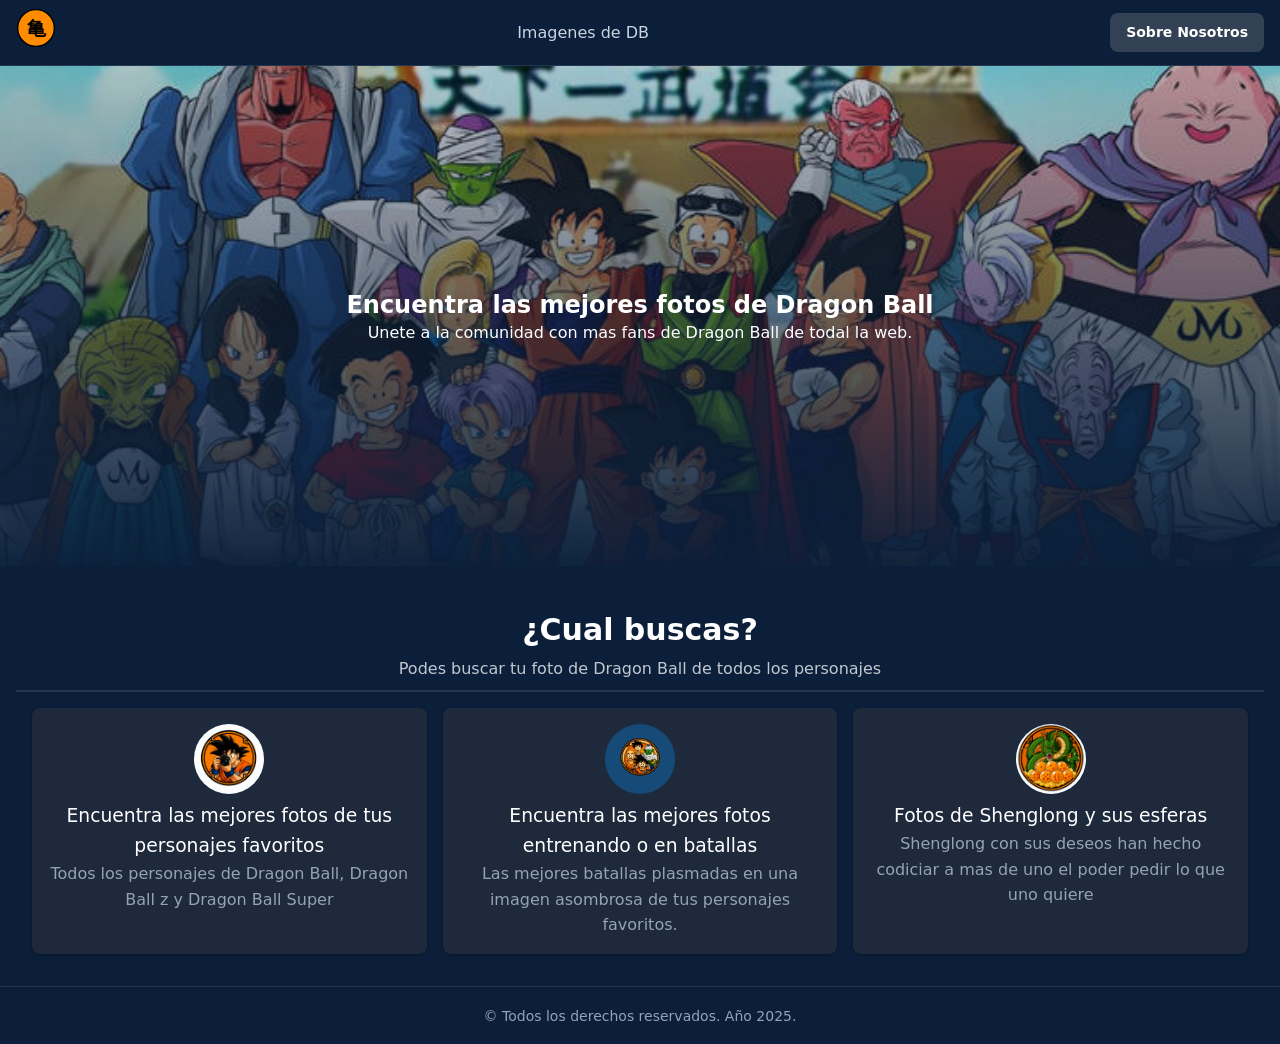
==== HTML Y CSS 01/index.html @ a4bcbd10 "Modificacion en index lang= es y prueba en img foto grupal" ====
<!DOCTYPE html>
<html lang="es">
    <head>
        <title>Primer ejercicio</title>
        <meta charset="UTF-8">
        <meta name="viewport" content="width=device-width, initial-scale=1.0" />
        <link rel="icon" type="image/png" href="logo.png">
        <meta name = "description" content="Encuentra las mejores fotos de Goku y Vegeta">
        <link rel="stylesheet" href="estilo.css">
    </head>
    <body>
        <header>
            <h2>
                <img src="logo_dragon_style.svg" alt="logo" width="40" height="40">
            </h2>

            <nav>
                <a href="imagenes.html">Imagenes de DB</a>
            </nav>

            <div>
                <a href="nosotros.html">Sobre Nosotros</a>
            </div>
        </header>
        <main>
            <section>
                <img style="width: 100%;" aspect-ratio="638/317" src="dragon-ball-z.jpg" alt="Todos los personajes de DB" width="200">
                <h1>Encuentra las mejores fotos de Dragon Ball</h1>
                <p>Unete a la comunidad con mas fans de Dragon Ball de todal la web.</p>
            </section>
            <section>
                <header>
                    <h2>¿Cual buscas?</h2>
                    <p>Podes buscar tu foto de Dragon Ball de todos los personajes</p>

                </header>
                <footer>
                <article>
                    <img src="fotos_individuales.svg" alt="Imagen que representa a las fotos individuales" >
                    <h3>Encuentra las mejores fotos de tus personajes favoritos</h3>
                    <p>Todos los personajes de Dragon Ball, Dragon Ball z y Dragon Ball Super</p>
                </article>
                <article>
                    <img src="foto_grupal.svg" alt="Imagen que representa a las fotos grupales como amigos y en batallas" >
                    <h3>Encuentra las mejores fotos entrenando o en batallas</h3>
                    <p>Las mejores batallas plasmadas en una imagen asombrosa de tus personajes favoritos.</p>
                </article>
                <article>
                    <img src="esferasyshenglong.svg" alt="Imagen que representa a las fotos de shenglong y las esferas del dragon" >
                    <h3>Fotos de Shenglong y sus esferas</h3>
                    <p>Shenglong con sus deseos han hecho codiciar a mas de uno el poder pedir lo que uno quiere</p>
                </article>
                </footer>
            </section>

        </main>
    </body>
    <footer><small>&copy; Todos los derechos reservados. Año 2025.</small></footer>
</html>
---- HTML Y CSS 01/estilo.css ----
* {
  margin: 0;
  padding: 0;
  box-sizing: border-box;
}

:root {
    --background: #0B1F3A;
    --primary: #3b4550;
    --primary-dark: #0a3d66;
    --primary-hover: #0d5ba8;
    --primary-light: #09f;
    --text-primary: #ffffff;
    --text-secondary: #cbd5e1;
    --text-muted: #94a3b8;
    --border: rgba(255, 255, 255, 0.1);
    --card-bg: #1e293b;
    --shadow: rgba(0, 0, 0, 0.3);
    --input-bg: #1e293b;
    --hsla-example: hsla(210, 100%, 56%, 1);
}

@font-face {
  font-family: 'Inter Variable';
  font-style: normal;
  font-display: swap;
  font-weight: 100 900;
  src: url(https://cdn.jsdelivr.net/fontsource/fonts/inter:vf@latest/latin-wght-normal.woff2) format('woff2-variations');
  unicode-range: U+0000-00FF,U+0131,U+0152-0153,U+02BB-02BC,U+02C6,U+02DA,U+02DC,U+0304,U+0308,U+0329,U+2000-206F,U+20AC,U+2122,U+2191,U+2193,U+2212,U+2215,U+FEFF,U+FFFD;
}








body {
  font-family: system-ui;
  background-color: var(--background);
  color: var(--text-primary);
  min-height: 100vh;
  display: flex;
  flex-direction: column;
  line-height: 1.6;
}

/* Títulos principales */
h1 {
  font-size: 1.5rem;
  line-height: 1.2;
  text-wrap: balance;
  display: flex;
  align-items: center;
  gap: 0.5rem;

  svg {
    width: 2rem;
    height: 2rem;
    color: var(--primary-light);
  }
}

h1 + p {
  text-wrap: balance;
  margin-bottom: 2rem
}

/* Header */
header {
  border-bottom: 1px solid var(--border);
  background: var(--background);
  padding: .5rem 1rem;
  display: flex;
  align-items: center;
  justify-content: space-between;
  gap: 2rem;

  h2 {
    font-size: 1.25rem;
    font-weight: 700;
    color: var(--text-primary);
  }
}

/* Navegación del header a otras páginas */
nav {
  align-items: center;
  gap: 1rem;
  display: flex;

  a {
    text-decoration: none;
    color: var(--text-secondary);
    transition: color 0.2s;
    font-weight: 500;

    &:hover, &:focus {
      color: var(--primary);
      outline: none;
    }
  }
}

/* Botones del Header */
header div a {
  padding: 0.5rem 1rem;
  border-radius: 0.5rem;
  background-color: #334155;
  color: var(--text-primary);
  display: inline-block;
  font-size: 0.875rem;
  font-weight: 700;
  text-decoration: none;
  /* TODO */
}

/* Hero */
main > section:nth-child(1) {
  height: 500px;
  text-align: center;
  display: flex;
  flex-direction: column;
  justify-content: center;
  align-items: center;

  h1 {
    padding-top: 36px;
  }

  & > img {
    position: absolute;
    width: 100%;
    height: 100%;
    object-fit: cover;
    z-index: -1;
    left: 0;
    right: 0;
    mask-image: linear-gradient(to bottom, rgba(16, 25, 34, 1) 5%, rgba(16, 25, 34, 0) 80%);
  }
}
/* Features Section */
main > section:nth-child(2) {
  padding-inline: 1rem;
  background-color: var(--background);
  padding-top: 2rem;

  & > header {
    gap: 2px;
    flex-direction: column;

    h2 {
      margin-bottom: 0;
    }

    p {
      opacity: .75;
    }
  }

  
}

main > section:nth-child(2) h2 {
  font-size: 1.875rem;
  font-weight: 700;
  color: var(--text-primary);
  margin-bottom: 1rem;
}

main > section:nth-child(2) > div > div:first-child > p {
  font-size: 1.125rem;
  color: var(--text-muted);
  max-width: 42rem;
  margin: 0 auto;
}

/* Grid de Features */
main > section:nth-child(2) footer {
  display: grid;
  grid-template-columns: repeat(auto-fit, minmax(280px, 1fr));
  gap: 16px
}

/* Feature Cards */
 article {
  background-color: var(--card-bg);
  padding: 1rem;
  margin-bottom: 16px;
  border-radius: 0.5rem;                   
  box-shadow: 0px 1px 3px 0 var(--shadow); 

  img {
    color: var(--primary-light);          
    background: rgba(0, 153, 255, 0.3);  
    border-radius: 9999px;               
    width: 70px;                         
    height: 70px;                        
    padding: 0px;                       
  }

  h3 {
    font-weight: 500;
  }

  p {
    color: var(--text-muted);
  }
} 
.intro {
  background-color: #09f;
  height: 200px !important;
  padding: 5px;
  margin: 0px;
  text-align: center;
  flex-direction: column;
  justify-content: center;
  align-items: center;
}
.fotos_general {
    display: grid;
    grid-template-columns: repeat(auto-fit, minmax(280px, 1fr));
    gap: 16px;

   .card {
          background-color: #09f;
          border-radius: 5px;         

      img {
        border-radius: 0%;
        width: 100%;
        height: 100%;
        object-fit: cover;
      }
    }
   
}






/* Footer */
footer {
  background-color: var(--background);
  border-top: 1px solid var(--border);
  text-align: center;
  padding: 16px;

  small {
    color: var(--text-muted);
    font-size: 0.875rem;
  }
}



.pagination {
    display: flex;
    justify-content: center;
    gap: 0.5rem;
    margin-block: 0.5rem;

    
}
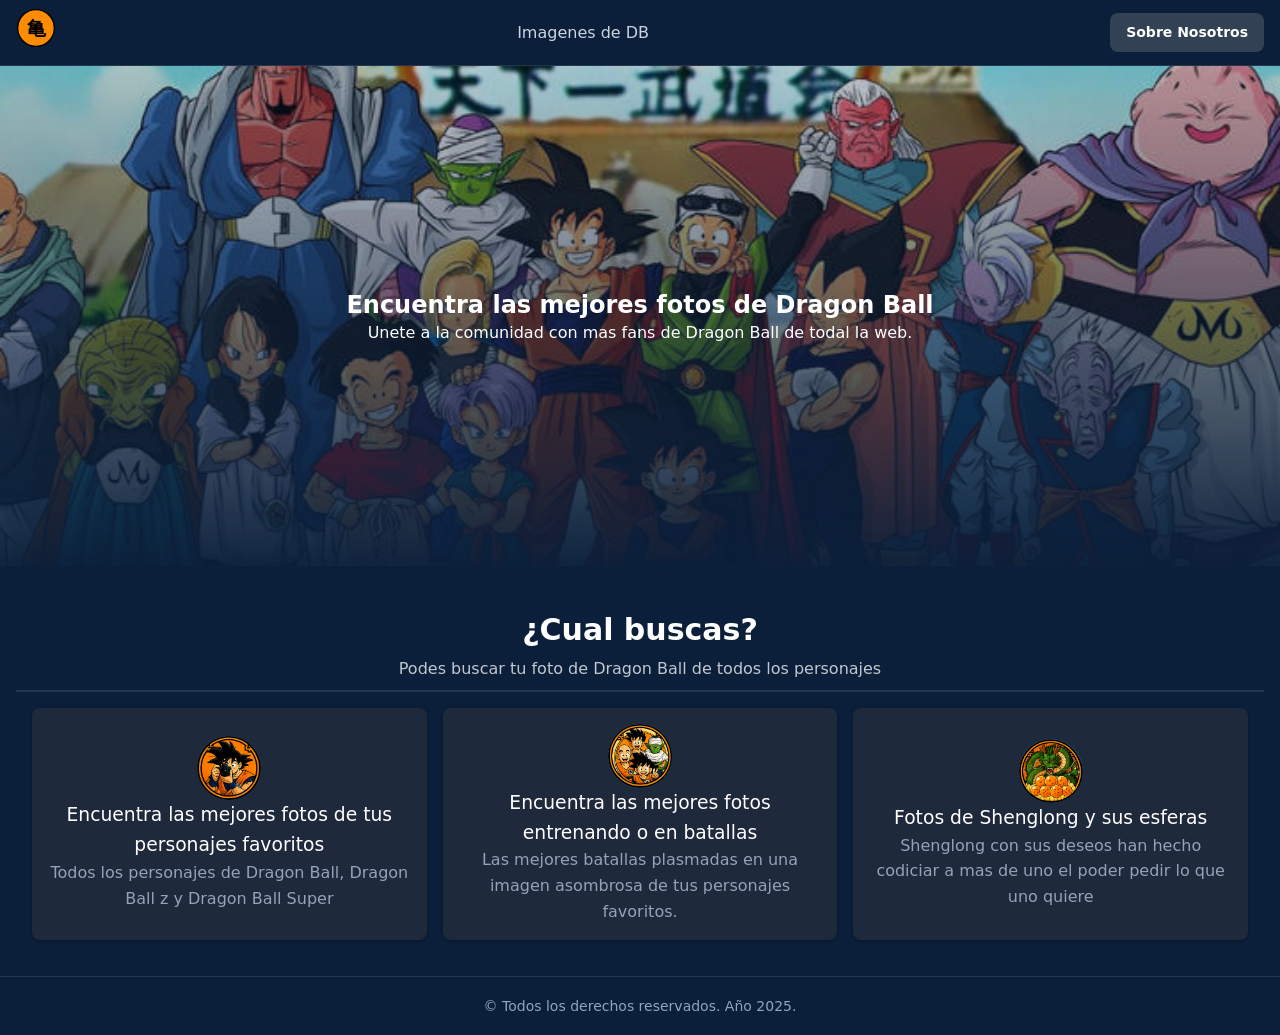
==== commit 8e4955c9: "Mejoras en las fotos de iconos en pagina principal" ====
--- a/HTML Y CSS 01/index.html
+++ b/HTML Y CSS 01/index.html
@@ -24,7 +24,7 @@
         </header>
         <main>
             <section>
-                <img style="width: 100%;" aspect-ratio="638/317" src="dragon-ball-z.jpg" alt="Todos los personajes de DB" width="200">
+                <img  src="dragon-ball-z.jpg" alt="Todos los personajes de DB" width="200">
                 <h1>Encuentra las mejores fotos de Dragon Ball</h1>
                 <p>Unete a la comunidad con mas fans de Dragon Ball de todal la web.</p>
             </section>
@@ -36,17 +36,23 @@
                 </header>
                 <footer>
                 <article>
-                    <img src="fotos_individuales.svg" alt="Imagen que representa a las fotos individuales" >
+                    <div class="icon">
+                    <img  aspect-ratio="638/317" src="fotos individuales.png" alt="Imagen que representa a las fotos individuales" >
+                    </div>
                     <h3>Encuentra las mejores fotos de tus personajes favoritos</h3>
                     <p>Todos los personajes de Dragon Ball, Dragon Ball z y Dragon Ball Super</p>
                 </article>
                 <article>
-                    <img src="foto_grupal.svg" alt="Imagen que representa a las fotos grupales como amigos y en batallas" >
+                    <div class="icon">
+                    <img  aspect-ratio="638/317" src="foto grupal.png" alt="Imagen que representa a las fotos grupales como amigos y en batallas" >
+                    </div>
                     <h3>Encuentra las mejores fotos entrenando o en batallas</h3>
                     <p>Las mejores batallas plasmadas en una imagen asombrosa de tus personajes favoritos.</p>
                 </article>
                 <article>
-                    <img src="esferasyshenglong.svg" alt="Imagen que representa a las fotos de shenglong y las esferas del dragon" >
+                    <div class="icon">
+                    <img  aspect-ratio="638/317" src="esferasyshenglong.png" alt="Imagen que representa a las fotos de shenglong y las esferas del dragon" >
+                    </div>
                     <h3>Fotos de Shenglong y sus esferas</h3>
                     <p>Shenglong con sus deseos han hecho codiciar a mas de uno el poder pedir lo que uno quiere</p>
                 </article>
--- a/HTML Y CSS 01/estilo.css
+++ b/HTML Y CSS 01/estilo.css
@@ -187,11 +187,15 @@
  article {
   background-color: var(--card-bg);
   padding: 1rem;
-  margin-bottom: 16px;
+  margin-bottom: 20px;
   border-radius: 0.5rem;                   
-  box-shadow: 0px 1px 3px 0 var(--shadow); 
-
-  img {
+  box-shadow: 0px 1px 3px 0 var(--shadow);
+  display: flex;
+  flex-direction: column;
+  align-items: center;
+  justify-content: center; 
+
+  /*img {
     color: var(--primary-light);          
     background: rgba(0, 153, 255, 0.3);  
     border-radius: 9999px;               
@@ -199,7 +203,25 @@
     height: 70px;                        
     padding: 0px;                       
   }
-
+    */
+  .icon{
+    color: var(--primary-light);
+    width:64px;
+    height:64px;
+    border-radius:9999px;
+    overflow:hidden;
+    background:rgba(0,153,255,.3);
+    
+    /*text-align: center;
+    
+    align-items: center;
+    */
+  }
+  .icon img{
+    width:100%;
+    height:100%;
+    
+  }
   h3 {
     font-weight: 500;
   }
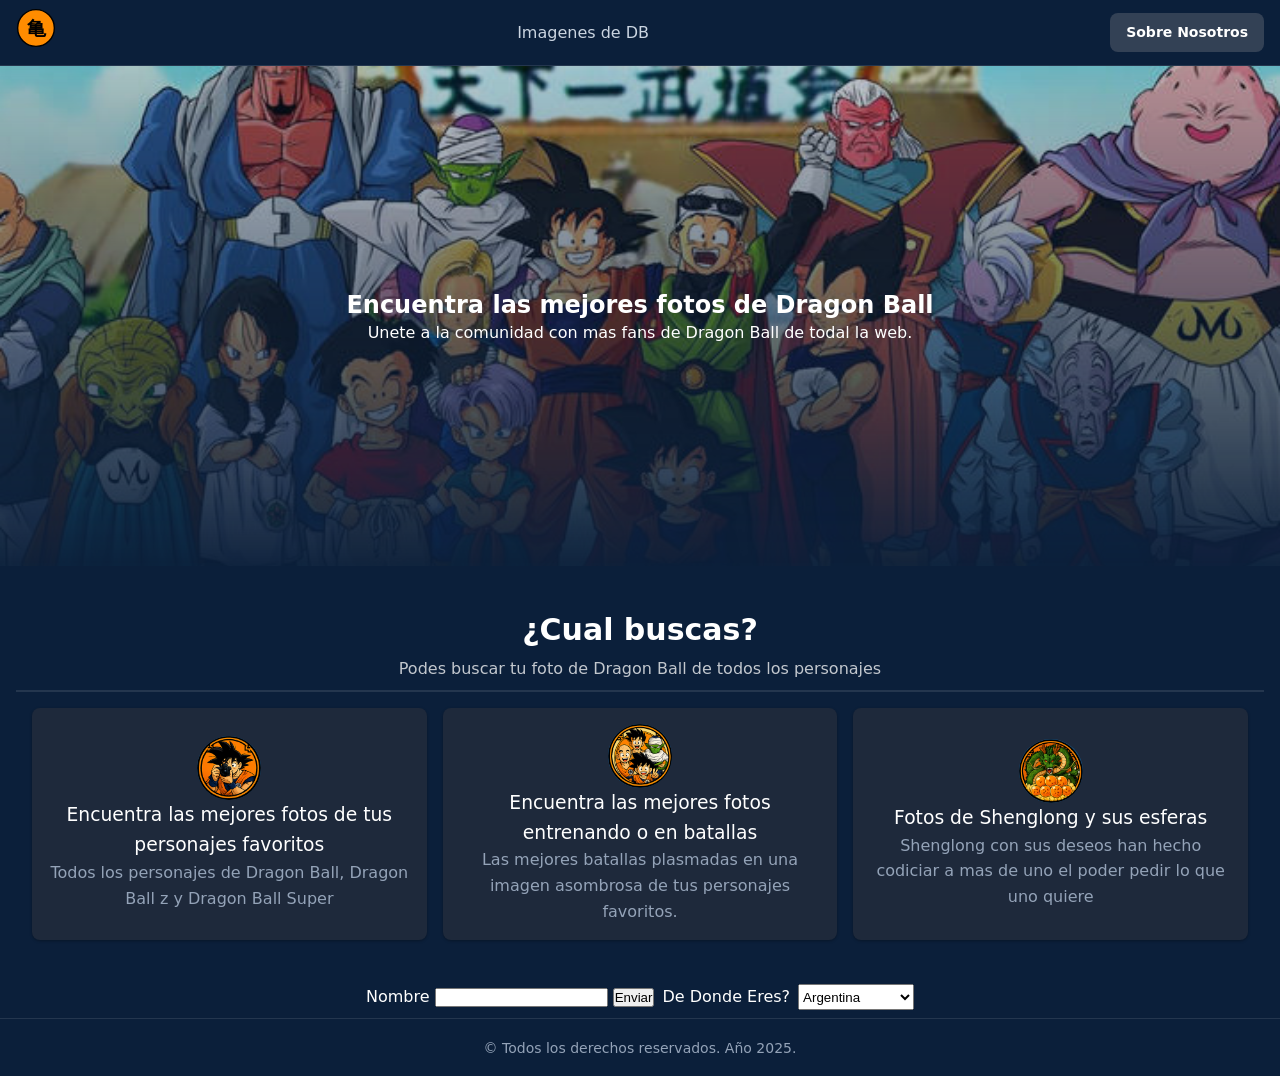
==== commit ff83bf4d: "Incersion de codigo JS" ====
--- a/HTML Y CSS 01/index.html
+++ b/HTML Y CSS 01/index.html
@@ -7,6 +7,7 @@
         <link rel="icon" type="image/png" href="logo.png">
         <meta name = "description" content="Encuentra las mejores fotos de Goku y Vegeta">
         <link rel="stylesheet" href="estilo.css">
+        <script defer src="script.js"></script>
     </head>
     <body>
         <header>
@@ -23,11 +24,13 @@
             </div>
         </header>
         <main>
+            
             <section>
                 <img  src="dragon-ball-z.jpg" alt="Todos los personajes de DB" width="200">
                 <h1>Encuentra las mejores fotos de Dragon Ball</h1>
                 <p>Unete a la comunidad con mas fans de Dragon Ball de todal la web.</p>
             </section>
+            
             <section>
                 <header>
                     <h2>¿Cual buscas?</h2>
@@ -35,6 +38,7 @@
 
                 </header>
                 <footer>
+                    
                 <article>
                     <div class="icon">
                     <img  aspect-ratio="638/317" src="fotos individuales.png" alt="Imagen que representa a las fotos individuales" >
@@ -58,6 +62,23 @@
                 </article>
                 </footer>
             </section>
+            <section>
+                <form id="prueba" class="form-style">
+                    <label>
+                    Nombre
+                    <input type="text" id="input-nombre" />
+                    <button type="submit">Enviar</button>
+                    </label>
+
+                    <label for="filtro">De Donde Eres?</label>
+                    <select  id="filtro">
+                        <option value="arg">Argentina</option>
+                        <option value="br">Brasil</option>
+                        <option value="mx">Mexico</option>
+                        <option value="eeuu">Estados Unidos</option>
+                    </select>
+                </form>
+            </section>
 
         </main>
     </body>
--- a/HTML Y CSS 01/estilo.css
+++ b/HTML Y CSS 01/estilo.css
@@ -288,3 +288,9 @@
     
 }
 
+.form-style {
+  display: flex;
+  justify-content: center;
+  gap: 0.5rem;
+  margin-block: 0.5rem;
+}
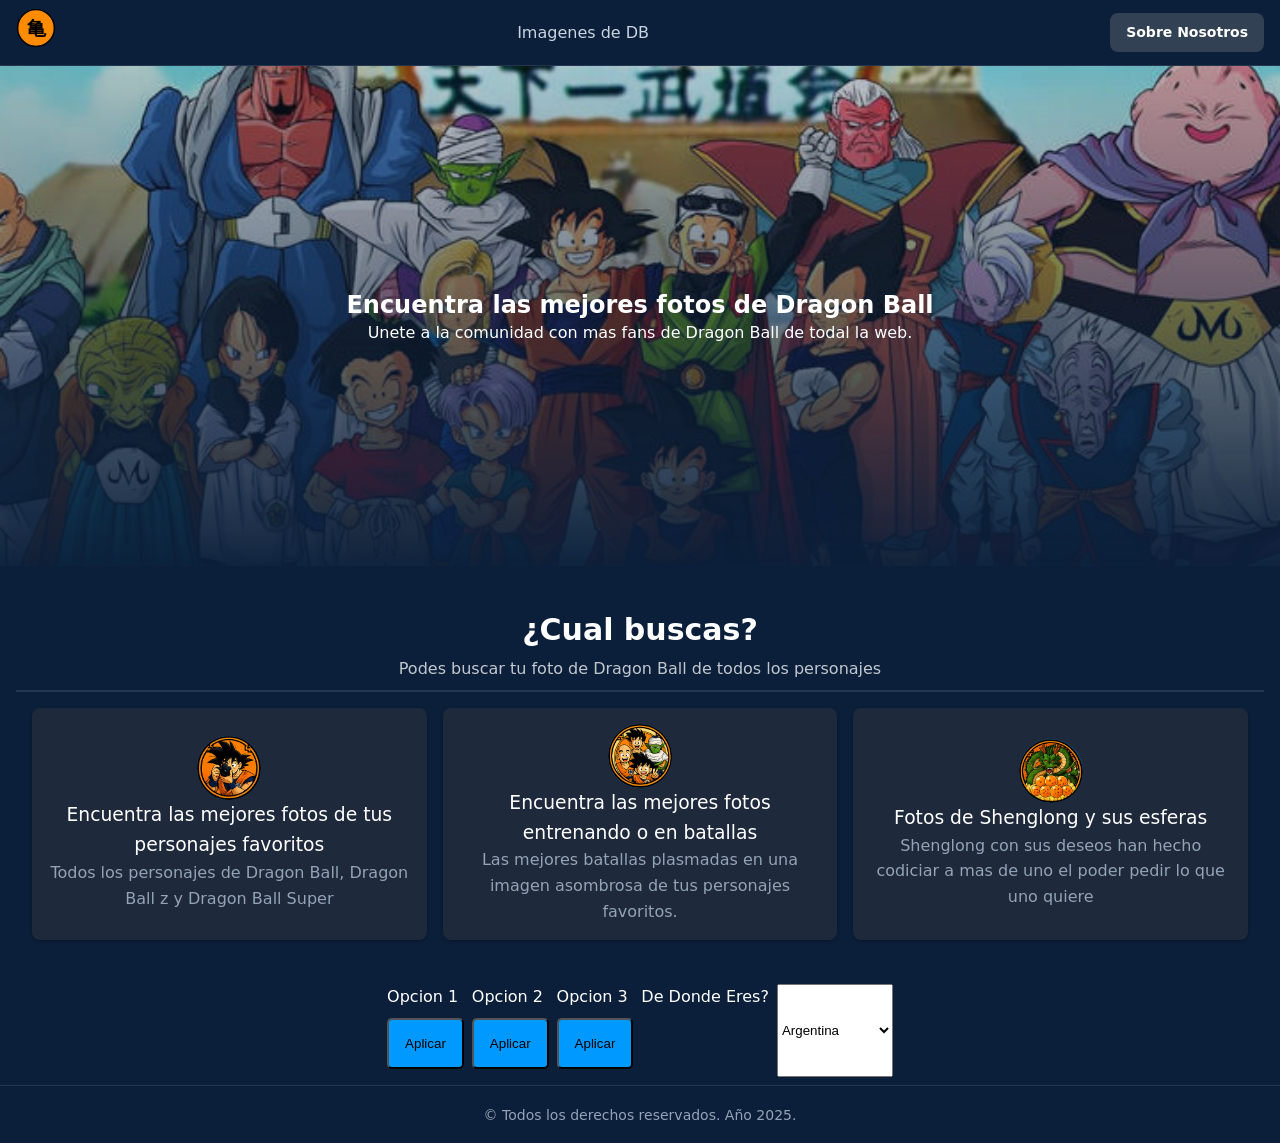
==== commit a4af4cd1: "Burbujeo, manipulacion del DOM y delegacion de eventos" ====
--- a/HTML Y CSS 01/index.html
+++ b/HTML Y CSS 01/index.html
@@ -62,13 +62,25 @@
                 </article>
                 </footer>
             </section>
+            
             <section>
                 <form id="prueba" class="form-style">
                     <label>
-                    Nombre
-                    <input type="text" id="input-nombre" />
-                    <button type="submit">Enviar</button>
+                    Opcion 1
+                    
+                    <button class="aply-button">Aplicar</button>
                     </label>
+                    <label>
+                    Opcion 2
+                    
+                    <button class="aply-button">Aplicar</button>
+                    </label>
+                    <label>
+                    Opcion 3
+                    
+                    <button class="aply-button">Aplicar</button>
+                    </label>
+                    
 
                     <label for="filtro">De Donde Eres?</label>
                     <select  id="filtro">
--- a/HTML Y CSS 01/estilo.css
+++ b/HTML Y CSS 01/estilo.css
@@ -293,4 +293,20 @@
   justify-content: center;
   gap: 0.5rem;
   margin-block: 0.5rem;
-}+}
+
+.aply-button {
+  background-color: #09f;
+  display: block;
+  justify-content: center;
+  gap: 0.5rem;
+  margin-block: 0.5rem;
+  padding: 16px;
+  border-radius: 5px;
+  
+
+  &.is-aplied {
+    background-color: green;
+
+  }
+}
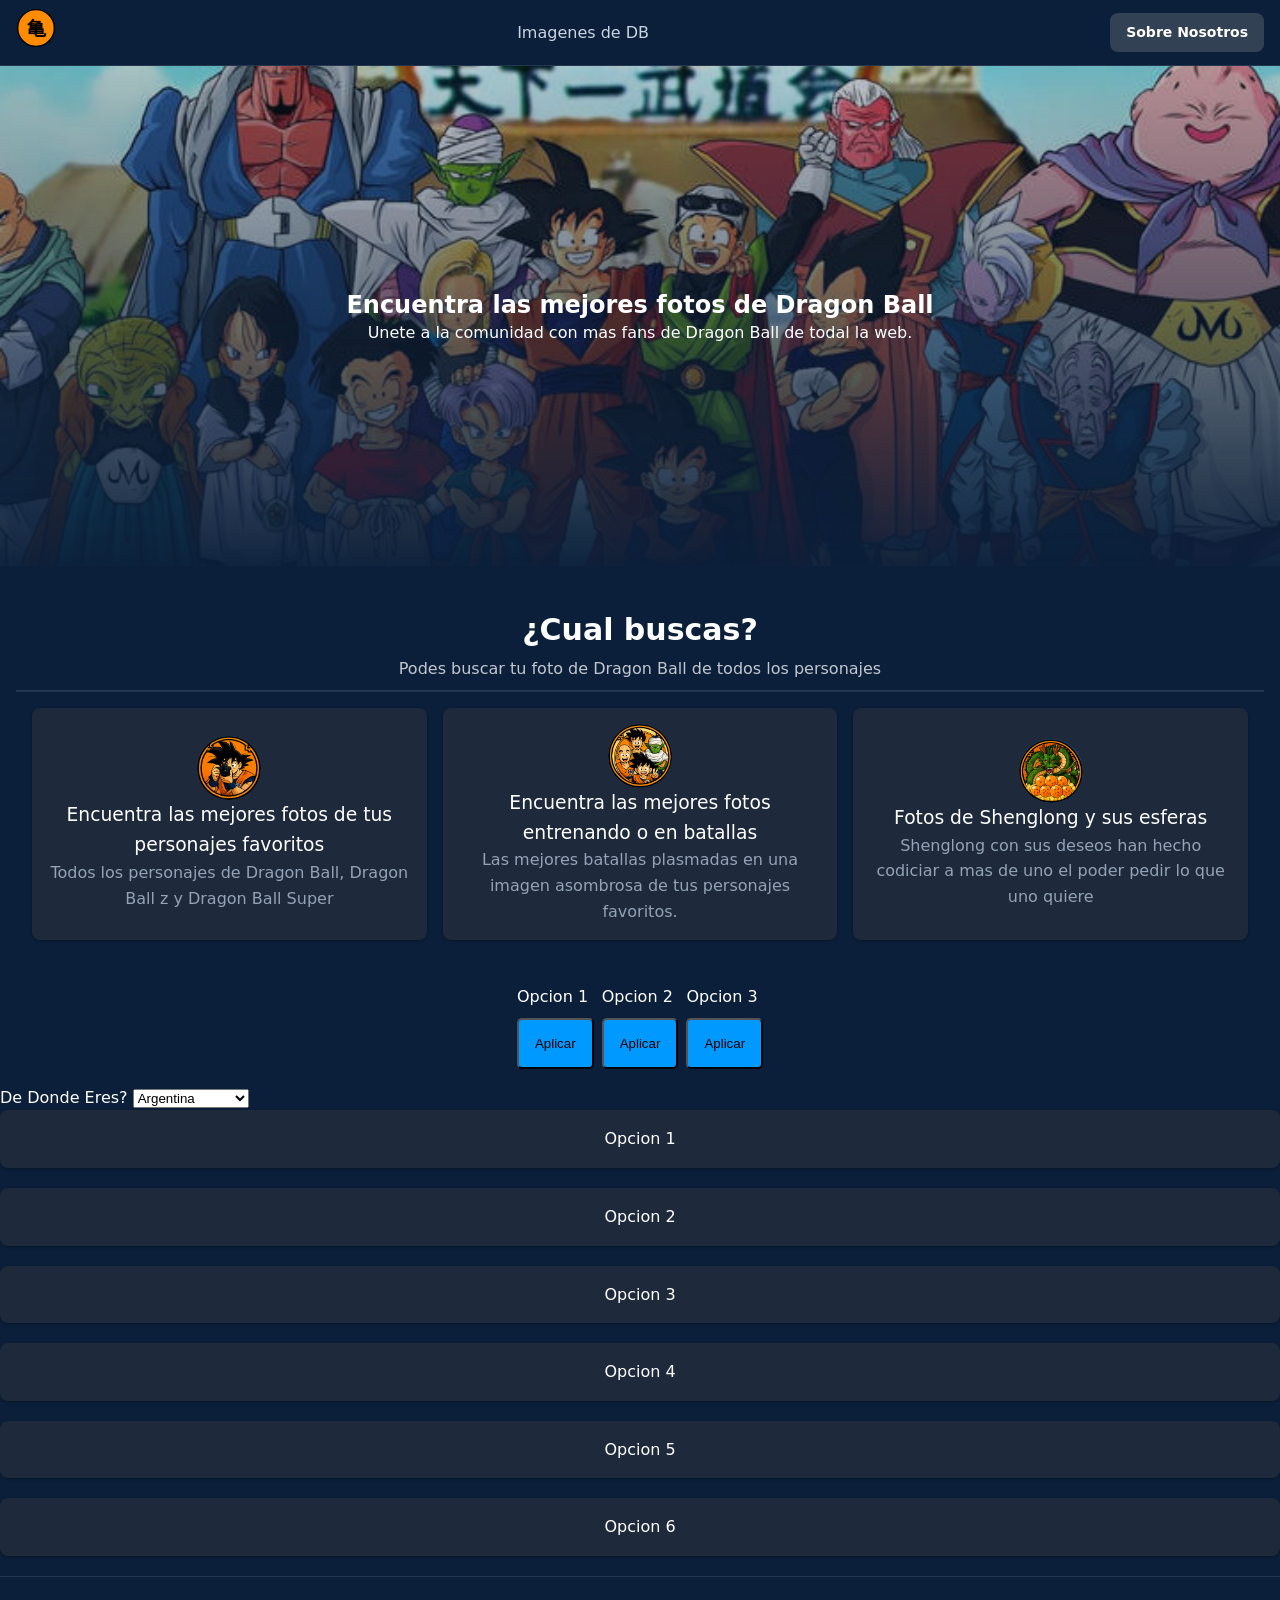
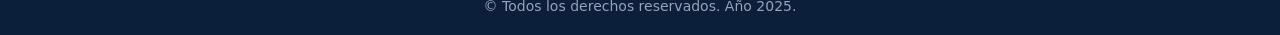
==== commit 2a6541bf: "Manipulacion del DOM con cuanto a data- y aplicacion de filtros" ====
--- a/HTML Y CSS 01/index.html
+++ b/HTML Y CSS 01/index.html
@@ -68,20 +68,21 @@
                     <label>
                     Opcion 1
                     
-                    <button class="aply-button">Aplicar</button>
+                    <button data-modalidad="Remoto" class="aply-button">Aplicar</button>
                     </label>
                     <label>
                     Opcion 2
                     
-                    <button class="aply-button">Aplicar</button>
+                    <button data-modalidad="Mixto" class="aply-button">Aplicar</button>
                     </label>
                     <label>
                     Opcion 3
                     
-                    <button class="aply-button">Aplicar</button>
+                    <button data-modalidad="Presencial" class="aply-button">Aplicar</button>
                     </label>
                     
-
+                </form>
+                <form >
                     <label for="filtro">De Donde Eres?</label>
                     <select  id="filtro">
                         <option value="arg">Argentina</option>
@@ -90,6 +91,14 @@
                         <option value="eeuu">Estados Unidos</option>
                     </select>
                 </form>
+                <div class="opciones">
+                <article class="opcion" data-modalidad="Presencial">Opcion 1</article>
+                <article class="opcion" data-modalidad="Remoto">Opcion 2</article>
+                <article class="opcion" data-modalidad="Mixto">Opcion 3</article>
+                <article class="opcion" data-modalidad="Remoto">Opcion 4</article>
+                <article class="opcion" data-modalidad="Presencial">Opcion 5</article>
+                <article class="opcion" data-modalidad="Presencial">Opcion 6</article>
+                </div>
             </section>
 
         </main>
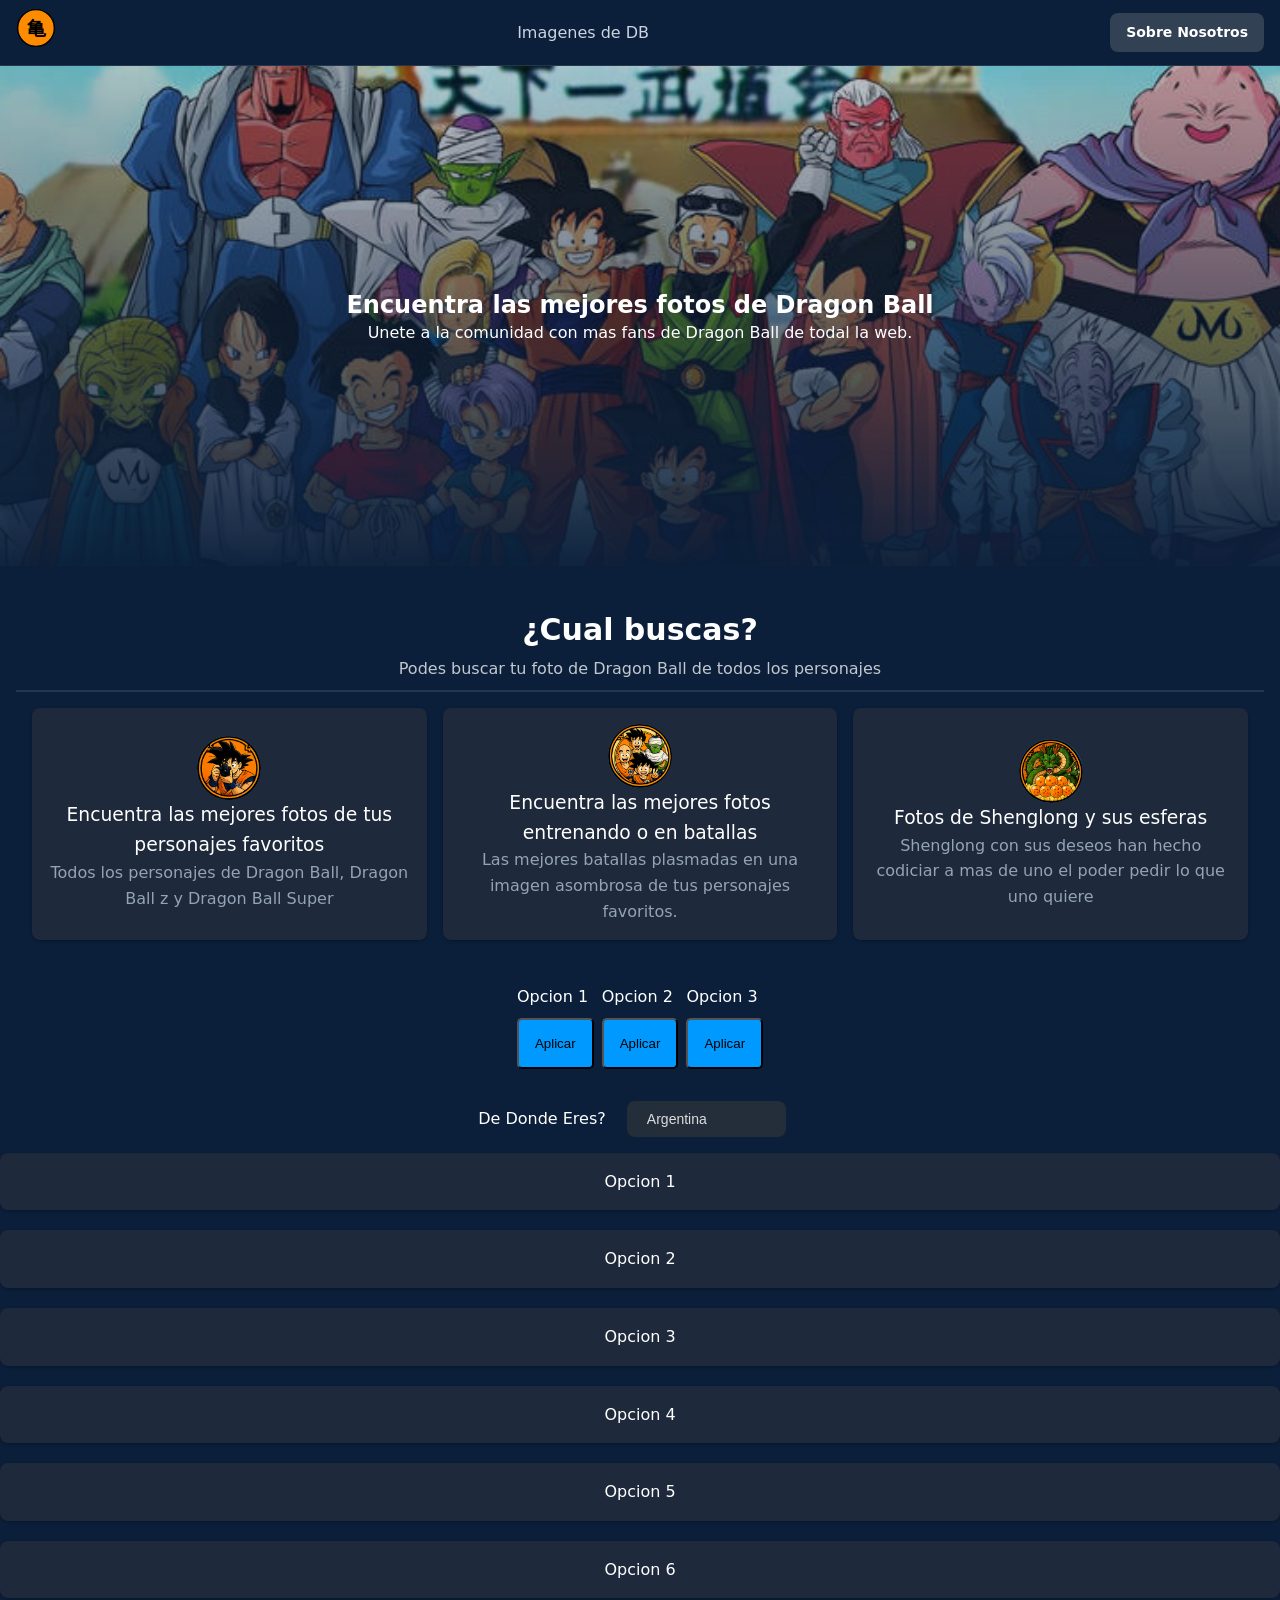
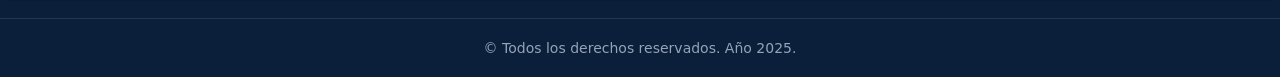
==== commit 3997f906: "Estilando el select" ====
--- a/HTML Y CSS 01/index.html
+++ b/HTML Y CSS 01/index.html
@@ -82,7 +82,7 @@
                     </label>
                     
                 </form>
-                <form >
+                <form class="form-select">
                     <label for="filtro">De Donde Eres?</label>
                     <select  id="filtro">
                         <option value="arg">Argentina</option>
--- a/HTML Y CSS 01/estilo.css
+++ b/HTML Y CSS 01/estilo.css
@@ -310,3 +310,37 @@
 
   }
 }
+.form-select {
+  display: block;
+  
+  text-align: center;
+}
+select {
+
+  margin: 1rem;
+  margin-left: 1rem;
+  padding: 0.625rem 1.25rem;
+  background-color: #242d3a;
+  border: 0;
+  border-radius: 0.5rem;
+  font-size: 0.875rem;
+  color: #ddd;
+  cursor: pointer;
+  transition: all0.2s;
+  appearance: none;
+  background-image: url("data:image/svg+xml,%3Csvg xmlns='<http://www.w3.org/2000/svg>' width='16' height='16' viewBox='0 0 24 24' fill='none' stroke='white' stroke-width='2' stroke-linecap='round' stroke-linejoin='round'%3E%3Cpolyline points='6 9 12 15 18 9'/%3E%3C/svg%3E");
+  background-repeat: no-repeat;
+  background-position: right0.5rem center;
+  padding-right: 2.5rem;
+
+  &:hover {
+    background-color:var(--primary-hover);
+    color: white;
+  }
+
+  &:focus {
+    outline: 2px solid#1173d4;
+    outline-offset: 2px;
+  }
+}
+
